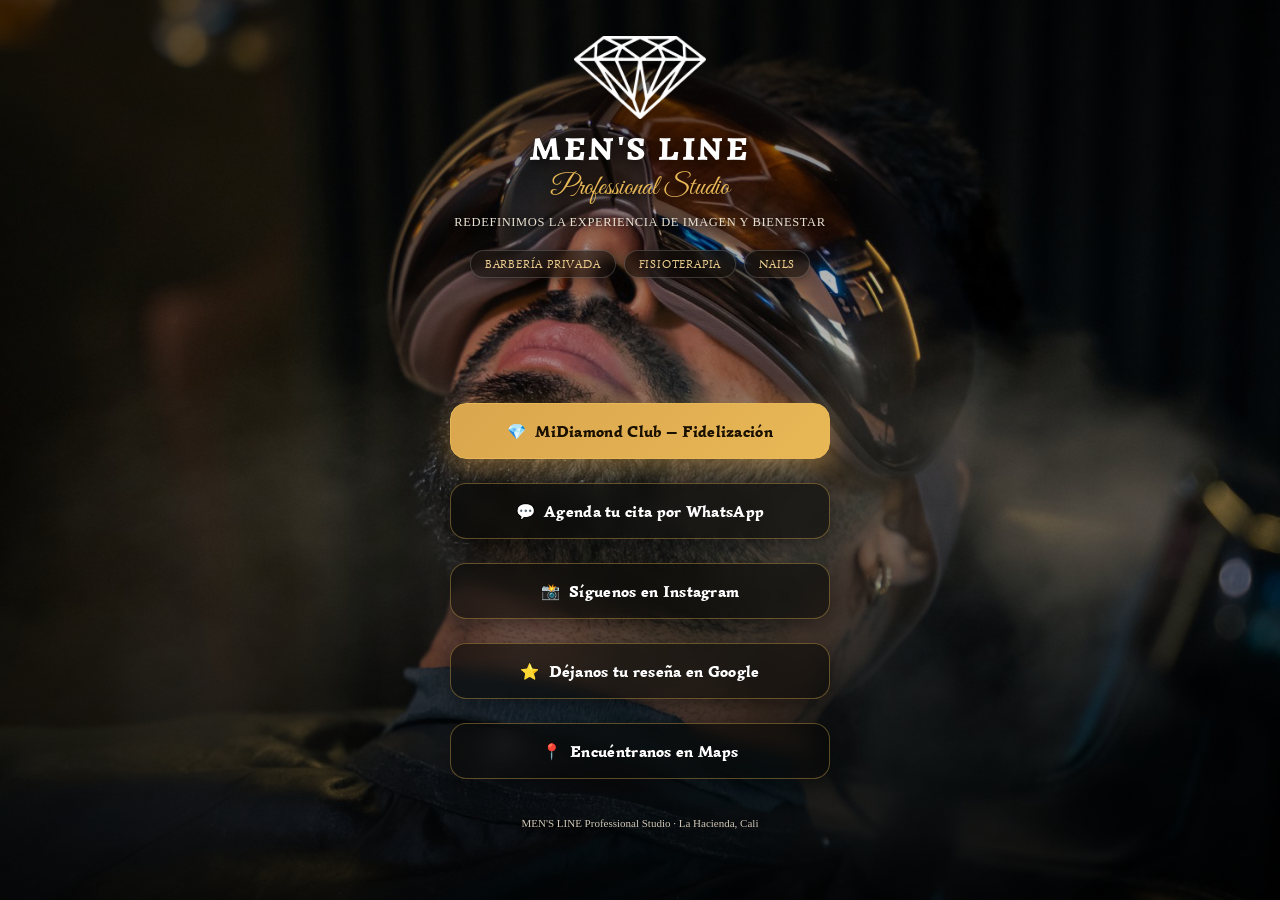
==== index.html @ e8a6804f "Fondo video 4K en linktree, sin muestras de tarjetas; loyalty: carrusel de fotos y escalera de recom" ====
<!doctype html>
<html lang="es"><head><meta charset="utf-8">
<meta name="viewport" content="width=device-width,initial-scale=1">
<title>MEN'S LINE Professional Studio</title>
<link href="https://fonts.googleapis.com/css2?family=Simonetta:wght@400;900&family=Great+Vibes&display=swap" rel="stylesheet">
<style>
  *{box-sizing:border-box}
  body{margin:0;background:#000;color:#eee;font-family:'Simonetta',serif;min-height:100vh}
  /* ══ VIDEO DE FONDO (sin recorte de calidad en lo perceptible) ══ */
  .bgvideo{position:fixed;inset:0;width:100%;height:100%;object-fit:cover;z-index:-2}
  .bgveil{position:fixed;inset:0;z-index:-1;
    background:linear-gradient(180deg,rgba(0,0,0,.62) 0%,rgba(0,0,0,.28) 32%,rgba(0,0,0,.34) 60%,rgba(0,0,0,.8) 100%)}
  .wrap{max-width:420px;margin:0 auto;padding:34px 20px 60px;text-align:center;display:flex;flex-direction:column;min-height:100svh}
  .logo{width:132px;margin:2px auto 10px;display:block;filter:drop-shadow(0 4px 18px rgba(0,0,0,.75))}
  h1{margin:0;color:#fff;font-size:32px;font-weight:900;letter-spacing:2.5px;text-shadow:0 2px 16px rgba(0,0,0,.85)}
  .script{font-family:'Great Vibes',cursive;font-weight:400;color:#e8b856;font-size:28px;margin:0 0 6px;text-shadow:0 2px 10px rgba(0,0,0,.8)}
  .sub{color:#e9e2d2;font-size:12.5px;font-family:Georgia,serif;margin:4px 0 20px;letter-spacing:.6px;text-shadow:0 1px 8px rgba(0,0,0,.9)}
  .services{display:flex;gap:8px;justify-content:center;flex-wrap:wrap;margin-bottom:24px}
  .services span{border:1px solid #ffffff2e;background:rgba(10,8,4,.55);backdrop-filter:blur(6px);color:#f0d190;border-radius:999px;
    padding:6px 14px;font-size:11.5px;letter-spacing:.8px;box-shadow:0 2px 10px rgba(0,0,0,.35)}
  .spacer{flex:1}
  a.btn{display:flex;align-items:center;justify-content:center;background:rgba(8,7,5,.6);border:1px solid rgba(232,184,86,.38);
    backdrop-filter:blur(8px);border-radius:16px;padding:16px 16px;margin:12px 0;color:#fff;text-decoration:none;font-size:15.5px;font-weight:700;
    transition:.18s;box-shadow:0 6px 22px rgba(0,0,0,.5);letter-spacing:.3px}
  a.btn:hover,a.btn:active{background:rgba(60,44,20,.72);border-color:#e8b856;transform:translateY(-1px)}
  a.btn.star{background:linear-gradient(135deg,#daa64e,#e8b856);color:#1a1000;border-color:#e8b856;box-shadow:0 8px 26px rgba(218,166,78,.45)}
  a.btn.star:hover,a.btn.star:active{background:linear-gradient(135deg,#e8b856,#f4d27a)}
  .ico{margin-right:9px}
  .foot{color:#cfc6b4;font-size:11px;margin-top:26px;font-family:Georgia,serif;text-shadow:0 1px 8px rgba(0,0,0,.9)}
  @media (prefers-reduced-motion:reduce){.bgvideo{display:none}}
</style></head><body>
<video class="bgvideo" src="assets/fondo.mp4" autoplay muted loop playsinline poster="assets/web/foto1.jpg"></video>
<div class="bgveil"></div>
<div class="wrap">
  <img class="logo" src="logo_diamante.png" alt="MEN'S LINE">
  <h1>MEN'S LINE</h1>
  <p class="script">Professional Studio</p>
  <p class="sub">REDEFINIMOS LA EXPERIENCIA DE IMAGEN Y BIENESTAR</p>

  <div class="services">
    <span>BARBERÍA PRIVADA</span><span>FISIOTERAPIA</span><span>NAILS</span>
  </div>

  <div class="spacer"></div>

  <a class="btn star" href="loyalty/index.html"><span class="ico">💎</span>MiDiamond Club — Fidelización</a>
  <a class="btn" href="https://wa.me/573148761424" target="_blank"><span class="ico">💬</span>Agenda tu cita por WhatsApp</a>
  <a class="btn" href="https://www.instagram.com/menslinestudio" target="_blank"><span class="ico">📸</span>Síguenos en Instagram</a>
  <a class="btn" href="https://is.gd/menslinerev" target="_blank"><span class="ico">⭐</span>Déjanos tu reseña en Google</a>
  <a class="btn" href="https://maps.google.com/?cid=2185886682577761685" target="_blank"><span class="ico">📍</span>Encuéntranos en Maps</a>

  <p class="foot">MEN'S LINE Professional Studio · La Hacienda, Cali</p>
</div></body></html>
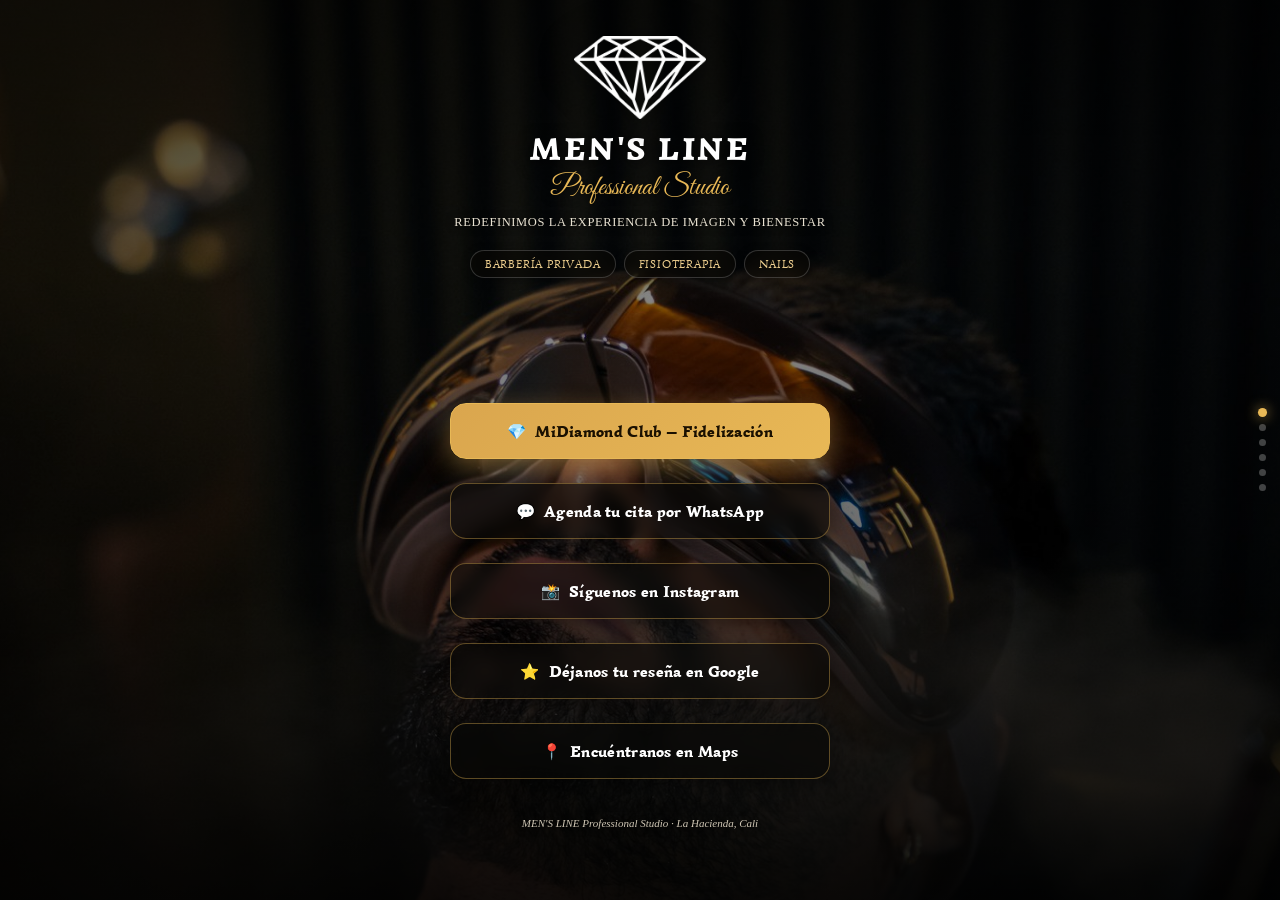
==== commit bae3a1a0: "Fondo del linktree ahora es carrusel de fotos con veladura y puntos; video retirado; loyalty: rutas " ====
--- a/index.html
+++ b/index.html
@@ -1,15 +1,19 @@
-<!doctype html>
-<html lang="es"><head><meta charset="utf-8">
+<!doctype html><html lang="es"><head><meta charset="utf-8">
 <meta name="viewport" content="width=device-width,initial-scale=1">
 <title>MEN'S LINE Professional Studio</title>
 <link href="https://fonts.googleapis.com/css2?family=Simonetta:wght@400;900&family=Great+Vibes&display=swap" rel="stylesheet">
 <style>
   *{box-sizing:border-box}
   body{margin:0;background:#000;color:#eee;font-family:'Simonetta',serif;min-height:100vh}
-  /* ══ VIDEO DE FONDO (sin recorte de calidad en lo perceptible) ══ */
-  .bgvideo{position:fixed;inset:0;width:100%;height:100%;object-fit:cover;z-index:-2}
+  /* ══ CARRUSEL DE FOTOS COMO FONDO (cruce suave cada 4 s, caras siempre visibles) ══ */
+  .bg{position:fixed;inset:0;z-index:-2}
+  .bg img{position:absolute;inset:0;width:100%;height:100%;object-fit:cover;object-position:center 22%;
+    opacity:0;transition:opacity 1.2s ease;transform:scale(1.04)}
+  .bg img.on{opacity:1;animation:kb 5.2s linear forwards}
+  @keyframes kb{from{transform:scale(1.04)}to{transform:scale(1.12)}}
   .bgveil{position:fixed;inset:0;z-index:-1;
-    background:linear-gradient(180deg,rgba(0,0,0,.62) 0%,rgba(0,0,0,.28) 32%,rgba(0,0,0,.34) 60%,rgba(0,0,0,.8) 100%)}
+    background:linear-gradient(180deg,rgba(0,0,0,.66) 0%,rgba(0,0,0,.34) 30%,rgba(0,0,0,.40) 62%,rgba(0,0,0,.86) 100%),
+    radial-gradient(120% 90% at 50% 40%,rgba(0,0,0,.18),rgba(0,0,0,.58))}
   .wrap{max-width:420px;margin:0 auto;padding:34px 20px 60px;text-align:center;display:flex;flex-direction:column;min-height:100svh}
   .logo{width:132px;margin:2px auto 10px;display:block;filter:drop-shadow(0 4px 18px rgba(0,0,0,.75))}
   h1{margin:0;color:#fff;font-size:32px;font-weight:900;letter-spacing:2.5px;text-shadow:0 2px 16px rgba(0,0,0,.85)}
@@ -26,11 +30,14 @@
   a.btn.star{background:linear-gradient(135deg,#daa64e,#e8b856);color:#1a1000;border-color:#e8b856;box-shadow:0 8px 26px rgba(218,166,78,.45)}
   a.btn.star:hover,a.btn.star:active{background:linear-gradient(135deg,#e8b856,#f4d27a)}
   .ico{margin-right:9px}
-  .foot{color:#cfc6b4;font-size:11px;margin-top:26px;font-family:Georgia,serif;text-shadow:0 1px 8px rgba(0,0,0,.9)}
-  @media (prefers-reduced-motion:reduce){.bgvideo{display:none}}
+  .dots{position:fixed;right:14px;top:50%;transform:translateY(-50%);z-index:1;display:flex;flex-direction:column;gap:8px}
+  .dots i{width:7px;height:7px;border-radius:50%;background:#ffffff40;transition:.3s}
+  .dots i.on{background:#e8b856;box-shadow:0 0 10px rgba(232,184,86,.8);transform:scale(1.3)}
+  .foot{color:#cfc6b4;font-size:11px;margin-top:26px;font-family:Georgia,serif;text-shadow:0 1px 8px rgba(0,0,0,.9);font-style:italic}
 </style></head><body>
-<video class="bgvideo" src="assets/fondo.mp4" autoplay muted loop playsinline poster="assets/web/foto1.jpg"></video>
+<div class="bg" id="bg"></div>
 <div class="bgveil"></div>
+<div class="dots" id="dots"></div>
 <div class="wrap">
   <img class="logo" src="logo_diamante.png" alt="MEN'S LINE">
   <h1>MEN'S LINE</h1>
@@ -50,4 +57,24 @@
   <a class="btn" href="https://maps.google.com/?cid=2185886682577761685" target="_blank"><span class="ico">📍</span>Encuéntranos en Maps</a>
 
   <p class="foot">MEN'S LINE Professional Studio · La Hacienda, Cali</p>
-</div></body></html>
+</div>
+<script>
+const FOTOS = ["assets/web/foto1.jpg","assets/web/foto2.jpg","assets/web/foto3.jpg",
+               "assets/web/foto4.jpg","assets/web/foto5.jpg","assets/web/foto6.jpg"];
+const bg = document.getElementById("bg"), dots = document.getElementById("dots");
+let idx = 0, imgs = [];
+FOTOS.forEach((src, i) => {
+  const im = new Image(); im.src = src; im.alt = ""; bg.appendChild(im); imgs.push(im);
+  const d = document.createElement("i"); dots.appendChild(d);
+});
+// arranco cuando la primera esté lista (o ya cargada)
+imgs[0].addEventListener("load", next, {once:true});
+if (imgs[0].complete) next();
+setTimeout(() => { if (!bg.querySelector(".on")) next(); }, 2500); // por si una foto falla
+function next(){
+  imgs.forEach(im => im.classList.remove("on"));
+  [...dots.children].forEach(d => d.classList.remove("on"));
+  imgs[idx].classList.add("on"); dots.children[idx].classList.add("on");
+  clearTimeout(window.__t); window.__t = setTimeout(() => { idx = (idx+1) % imgs.length; next(); }, 4200);
+}
+</script></body></html>
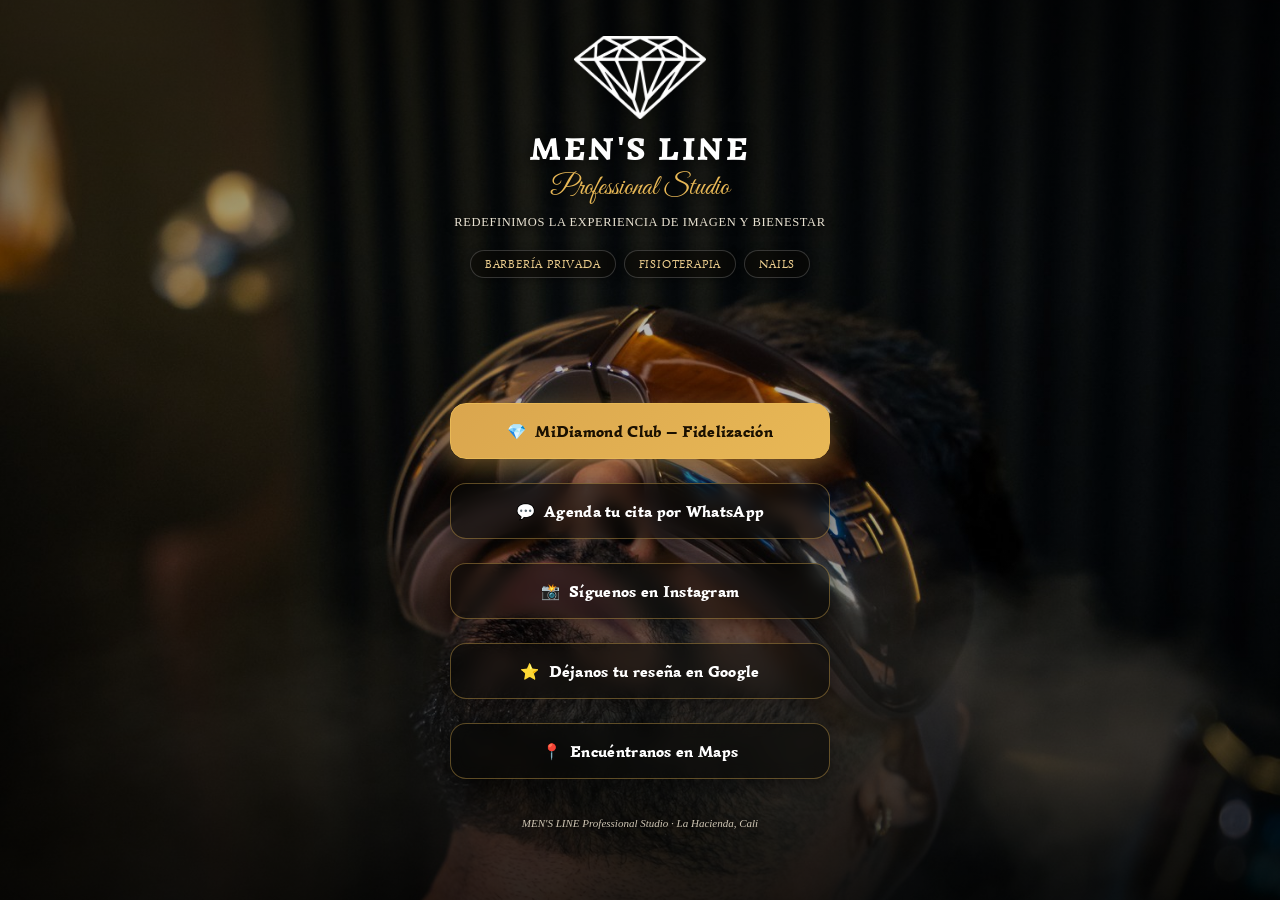
==== commit debb0bf9: "Fidelización: fotos como fondo con veladura; linktree: video de vuelta alineado arriba (caras visibl" ====
--- a/index.html
+++ b/index.html
@@ -5,15 +5,10 @@
 <style>
   *{box-sizing:border-box}
   body{margin:0;background:#000;color:#eee;font-family:'Simonetta',serif;min-height:100vh}
-  /* ══ CARRUSEL DE FOTOS COMO FONDO (cruce suave cada 4 s, caras siempre visibles) ══ */
-  .bg{position:fixed;inset:0;z-index:-2}
-  .bg img{position:absolute;inset:0;width:100%;height:100%;object-fit:cover;object-position:center 22%;
-    opacity:0;transition:opacity 1.2s ease;transform:scale(1.04)}
-  .bg img.on{opacity:1;animation:kb 5.2s linear forwards}
-  @keyframes kb{from{transform:scale(1.04)}to{transform:scale(1.12)}}
+  /* ══ VIDEO DE FONDO (alineado arriba para que las caras se vean completas) ══ */
+  .bgvideo{position:fixed;inset:0;width:100%;height:100%;object-fit:cover;object-position:center 20%;z-index:-2}
   .bgveil{position:fixed;inset:0;z-index:-1;
-    background:linear-gradient(180deg,rgba(0,0,0,.66) 0%,rgba(0,0,0,.34) 30%,rgba(0,0,0,.40) 62%,rgba(0,0,0,.86) 100%),
-    radial-gradient(120% 90% at 50% 40%,rgba(0,0,0,.18),rgba(0,0,0,.58))}
+    background:linear-gradient(180deg,rgba(0,0,0,.62) 0%,rgba(0,0,0,.28) 32%,rgba(0,0,0,.34) 60%,rgba(0,0,0,.8) 100%)}
   .wrap{max-width:420px;margin:0 auto;padding:34px 20px 60px;text-align:center;display:flex;flex-direction:column;min-height:100svh}
   .logo{width:132px;margin:2px auto 10px;display:block;filter:drop-shadow(0 4px 18px rgba(0,0,0,.75))}
   h1{margin:0;color:#fff;font-size:32px;font-weight:900;letter-spacing:2.5px;text-shadow:0 2px 16px rgba(0,0,0,.85)}
@@ -34,10 +29,10 @@
   .dots i{width:7px;height:7px;border-radius:50%;background:#ffffff40;transition:.3s}
   .dots i.on{background:#e8b856;box-shadow:0 0 10px rgba(232,184,86,.8);transform:scale(1.3)}
   .foot{color:#cfc6b4;font-size:11px;margin-top:26px;font-family:Georgia,serif;text-shadow:0 1px 8px rgba(0,0,0,.9);font-style:italic}
+  @media (max-width:420px){ .wrap{padding:26px 16px 50px} h1{font-size:27px} .logo{width:112px} a.btn{font-size:14.5px;padding:14px} }
 </style></head><body>
-<div class="bg" id="bg"></div>
+<video class="bgvideo" src="assets/fondo.mp4" autoplay muted loop playsinline poster="assets/web/foto1.jpg"></video>
 <div class="bgveil"></div>
-<div class="dots" id="dots"></div>
 <div class="wrap">
   <img class="logo" src="logo_diamante.png" alt="MEN'S LINE">
   <h1>MEN'S LINE</h1>
@@ -58,23 +53,3 @@
 
   <p class="foot">MEN'S LINE Professional Studio · La Hacienda, Cali</p>
 </div>
-<script>
-const FOTOS = ["assets/web/foto1.jpg","assets/web/foto2.jpg","assets/web/foto3.jpg",
-               "assets/web/foto4.jpg","assets/web/foto5.jpg","assets/web/foto6.jpg"];
-const bg = document.getElementById("bg"), dots = document.getElementById("dots");
-let idx = 0, imgs = [];
-FOTOS.forEach((src, i) => {
-  const im = new Image(); im.src = src; im.alt = ""; bg.appendChild(im); imgs.push(im);
-  const d = document.createElement("i"); dots.appendChild(d);
-});
-// arranco cuando la primera esté lista (o ya cargada)
-imgs[0].addEventListener("load", next, {once:true});
-if (imgs[0].complete) next();
-setTimeout(() => { if (!bg.querySelector(".on")) next(); }, 2500); // por si una foto falla
-function next(){
-  imgs.forEach(im => im.classList.remove("on"));
-  [...dots.children].forEach(d => d.classList.remove("on"));
-  imgs[idx].classList.add("on"); dots.children[idx].classList.add("on");
-  clearTimeout(window.__t); window.__t = setTimeout(() => { idx = (idx+1) % imgs.length; next(); }, 4200);
-}
-</script></body></html>
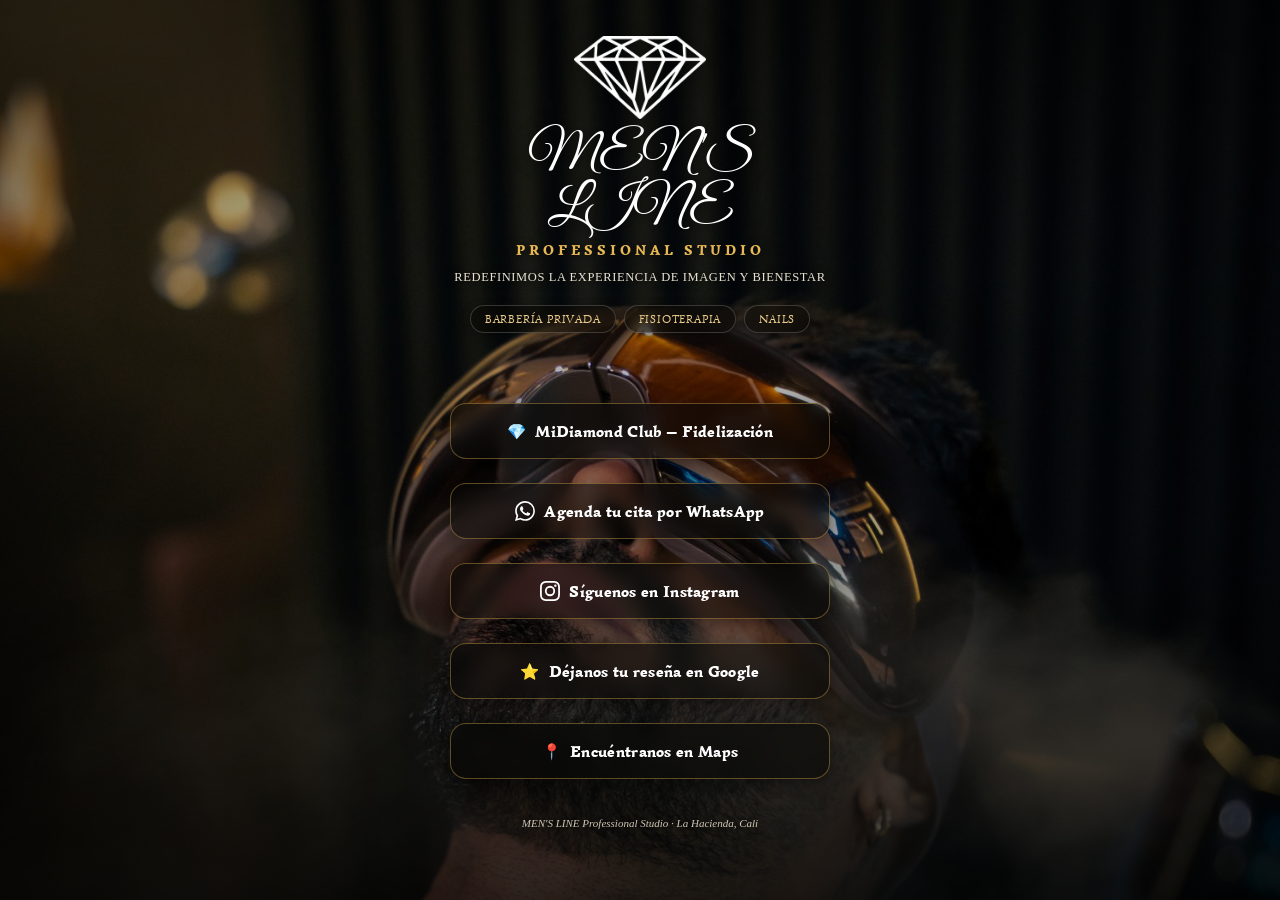
==== commit 0866f417: "Linktree: script (The Youngest→Great Vibes como dominante) + Simonetta combinada; iconos reales What" ====
--- a/index.html
+++ b/index.html
@@ -3,6 +3,9 @@
 <title>MEN'S LINE Professional Studio</title>
 <link href="https://fonts.googleapis.com/css2?family=Simonetta:wght@400;900&family=Great+Vibes&display=swap" rel="stylesheet">
 <style>
+  /* Iconos SVG de marca (WhatsApp / Instagram) */
+  .ico svg{width:20px;height:20px;display:block;fill:currentColor}
+  .ico{margin-right:10px;display:inline-flex}
   *{box-sizing:border-box}
   body{margin:0;background:#000;color:#eee;font-family:'Simonetta',serif;min-height:100vh}
   /* ══ VIDEO DE FONDO (alineado arriba para que las caras se vean completas) ══ */
@@ -11,8 +14,8 @@
     background:linear-gradient(180deg,rgba(0,0,0,.62) 0%,rgba(0,0,0,.28) 32%,rgba(0,0,0,.34) 60%,rgba(0,0,0,.8) 100%)}
   .wrap{max-width:420px;margin:0 auto;padding:34px 20px 60px;text-align:center;display:flex;flex-direction:column;min-height:100svh}
   .logo{width:132px;margin:2px auto 10px;display:block;filter:drop-shadow(0 4px 18px rgba(0,0,0,.75))}
-  h1{margin:0;color:#fff;font-size:32px;font-weight:900;letter-spacing:2.5px;text-shadow:0 2px 16px rgba(0,0,0,.85)}
-  .script{font-family:'Great Vibes',cursive;font-weight:400;color:#e8b856;font-size:28px;margin:0 0 6px;text-shadow:0 2px 10px rgba(0,0,0,.8)}
+  h1{margin:0;color:#fff;font-family:'Great Vibes',cursive;font-weight:400;font-size:52px;line-height:1.05;letter-spacing:.5px;text-shadow:0 2px 16px rgba(0,0,0,.85)}
+  .script{font-family:'Simonetta',serif;font-weight:900;color:#e8b856;font-size:14px;letter-spacing:4px;margin:2px 0 6px;text-transform:uppercase;text-shadow:0 1px 10px rgba(0,0,0,.8)}
   .sub{color:#e9e2d2;font-size:12.5px;font-family:Georgia,serif;margin:4px 0 20px;letter-spacing:.6px;text-shadow:0 1px 8px rgba(0,0,0,.9)}
   .services{display:flex;gap:8px;justify-content:center;flex-wrap:wrap;margin-bottom:24px}
   .services span{border:1px solid #ffffff2e;background:rgba(10,8,4,.55);backdrop-filter:blur(6px);color:#f0d190;border-radius:999px;
@@ -29,9 +32,9 @@
   .dots i{width:7px;height:7px;border-radius:50%;background:#ffffff40;transition:.3s}
   .dots i.on{background:#e8b856;box-shadow:0 0 10px rgba(232,184,86,.8);transform:scale(1.3)}
   .foot{color:#cfc6b4;font-size:11px;margin-top:26px;font-family:Georgia,serif;text-shadow:0 1px 8px rgba(0,0,0,.9);font-style:italic}
-  @media (max-width:420px){ .wrap{padding:26px 16px 50px} h1{font-size:27px} .logo{width:112px} a.btn{font-size:14.5px;padding:14px} }
+  @media (max-width:420px){ .wrap{padding:26px 16px 50px} h1{font-size:42px} .logo{width:112px} a.btn{font-size:14.5px;padding:14px} }
 </style></head><body>
-<video class="bgvideo" src="assets/fondo.mp4" autoplay muted loop playsinline poster="assets/web/foto1.jpg"></video>
+<video class="bgvideo" src="assets/fondo.mp4" autoplay muted loop playsinline preload="auto" poster="assets/web/foto1.jpg"></video>
 <div class="bgveil"></div>
 <div class="wrap">
   <img class="logo" src="logo_diamante.png" alt="MEN'S LINE">
@@ -45,11 +48,23 @@
 
   <div class="spacer"></div>
 
-  <a class="btn star" href="loyalty/index.html"><span class="ico">💎</span>MiDiamond Club — Fidelización</a>
-  <a class="btn" href="https://wa.me/573148761424" target="_blank"><span class="ico">💬</span>Agenda tu cita por WhatsApp</a>
-  <a class="btn" href="https://www.instagram.com/menslinestudio" target="_blank"><span class="ico">📸</span>Síguenos en Instagram</a>
+  <a class="btn" href="loyalty/index.html"><span class="ico">💎</span>MiDiamond Club — Fidelización</a>
+  <a class="btn" href="https://wa.me/573148761424" target="_blank"><span class="ico"><svg viewBox="0 0 24 24"><path d="M17.472 14.382c-.297-.149-1.758-.867-2.03-.967-.273-.099-.471-.148-.67.15-.197.297-.767.966-.94 1.164-.173.199-.347.223-.644.075-.297-.15-1.255-.463-2.39-1.475-.883-.788-1.48-1.761-1.653-2.059-.173-.297-.018-.458.13-.606.134-.133.297-.347.446-.52.149-.174.198-.298.298-.497.099-.198.05-.371-.025-.52-.075-.149-.669-1.612-.916-2.207-.242-.579-.487-.5-.669-.51-.173-.008-.371-.01-.57-.01-.198 0-.52.074-.792.372-.272.297-1.04 1.016-1.04 2.479 0 1.462 1.065 2.875 1.213 3.074.149.198 2.096 3.2 5.077 4.487.709.306 1.262.489 1.694.625.712.227 1.36.195 1.871.118.571-.085 1.758-.719 2.006-1.413.248-.694.248-1.289.173-1.413-.074-.124-.272-.198-.57-.347m-5.421 7.403h-.004a9.87 9.87 0 0 1-5.031-1.378l-.361-.214-3.741.982.998-3.648-.235-.374a9.86 9.86 0 0 1-1.51-5.26c.001-5.45 4.436-9.884 9.888-9.884 2.64 0 5.122 1.03 6.988 2.898a9.825 9.825 0 0 1 2.893 6.994c-.003 5.45-4.437 9.885-9.885 9.885m8.413-18.297A11.815 11.815 0 0 0 12.05 0C5.495 0 .16 5.335.157 11.892c0 2.096.547 4.142 1.588 5.945L0 24l6.305-1.654a11.882 11.882 0 0 0 5.683 1.448h.005c6.554 0 11.89-5.335 11.893-11.893A11.821 11.821 0 0 0 20.464 3.488"/></svg></span>Agenda tu cita por WhatsApp</a>
+  <a class="btn" href="https://www.instagram.com/menslinestudio" target="_blank"><span class="ico"><svg viewBox="0 0 24 24"><path d="M12 2.163c3.204 0 3.584.012 4.85.07 1.17.053 1.805.249 2.227.415.56.217.958.477 1.379.897.419.42.679.819.896 1.378.167.42.362 1.055.414 2.227.058 1.266.07 1.646.07 4.85s-.012 3.584-.07 4.85c-.052 1.17-.247 1.805-.414 2.227a3.727 3.727 0 0 1-.896 1.378c-.42.419-.819.679-1.378.896-.422.167-1.056.362-2.227.414-1.266.058-1.646.07-4.85.07s-3.584-.012-4.85-.07c-1.17-.052-1.805-.247-2.227-.414a3.728 3.728 0 0 1-1.378-.896 3.727 3.727 0 0 1-.896-1.378c-.167-.422-.362-1.056-.415-2.227-.057-1.266-.07-1.646-.07-4.85s.013-3.584.07-4.85c.053-1.172.248-1.807.415-2.227.217-.559.477-.958.896-1.378.42-.42.82-.68 1.378-.897.422-.166 1.057-.362 2.227-.414 1.266-.058 1.646-.07 4.85-.07M12 0C8.741 0 8.333.014 7.053.072 5.775.132 4.905.333 4.14.63c-.79.306-1.459.718-2.126 1.384S.914 3.35.631 4.14C.333 4.905.131 5.775.072 7.053.014 8.333 0 8.741 0 12s.014 3.667.072 4.947c.06 1.277.261 2.148.558 2.913.306.788.717 1.459 1.384 2.126.667.666 1.336 1.079 2.126 1.384.766.296 1.636.499 2.913.558C8.333 23.988 8.741 24 12 24s3.667-.012 4.947-.072c1.277-.06 2.148-.262 2.913-.558a5.712 5.712 0 0 0 2.126-1.384 5.706 5.706 0 0 0 1.384-2.126c.296-.765.499-1.636.558-2.913.058-1.28.072-1.688.072-4.947s-.014-3.667-.072-4.947c-.06-1.277-.262-2.149-.558-2.913a5.71 5.71 0 0 0-1.384-2.126A5.705 5.705 0 0 0 19.86.63c-.765-.297-2.148-.262-2.913-.558C15.667.014 15.259 0 12 0zm0 5.838a6.162 6.162 0 1 0 0 12.324 6.162 6.162 0 0 0 0-12.324zM12 16a4 4 0 1 1 0-8 4 4 0 0 1 0 8zm6.406-11.845a1.44 1.44 0 1 0 0 2.881 1.44 1.44 0 0 0 0-2.881z"/></svg></span>Síguenos en Instagram</a>
   <a class="btn" href="https://is.gd/menslinerev" target="_blank"><span class="ico">⭐</span>Déjanos tu reseña en Google</a>
   <a class="btn" href="https://maps.google.com/?cid=2185886682577761685" target="_blank"><span class="ico">📍</span>Encuéntranos en Maps</a>
 
   <p class="foot">MEN'S LINE Professional Studio · La Hacienda, Cali</p>
 </div>
+<script>
+/* iOS: modo ahorro de datos/batería bloquea autoplay → reintentos y play al primer toque */
+(function(){
+  const v = document.querySelector("video.bgvideo");
+  if (!v) return;
+  const tryPlay = () => { const p = v.play(); if (p) p.catch(()=>{}); };
+  tryPlay();
+  ["touchstart","click","scroll","pointerdown"].forEach(e =>
+    document.addEventListener(e, tryPlay, {once:false, capture:true, passive:true}));
+  document.addEventListener("visibilitychange", () => { if (!document.hidden) tryPlay(); });
+})();
+</script>
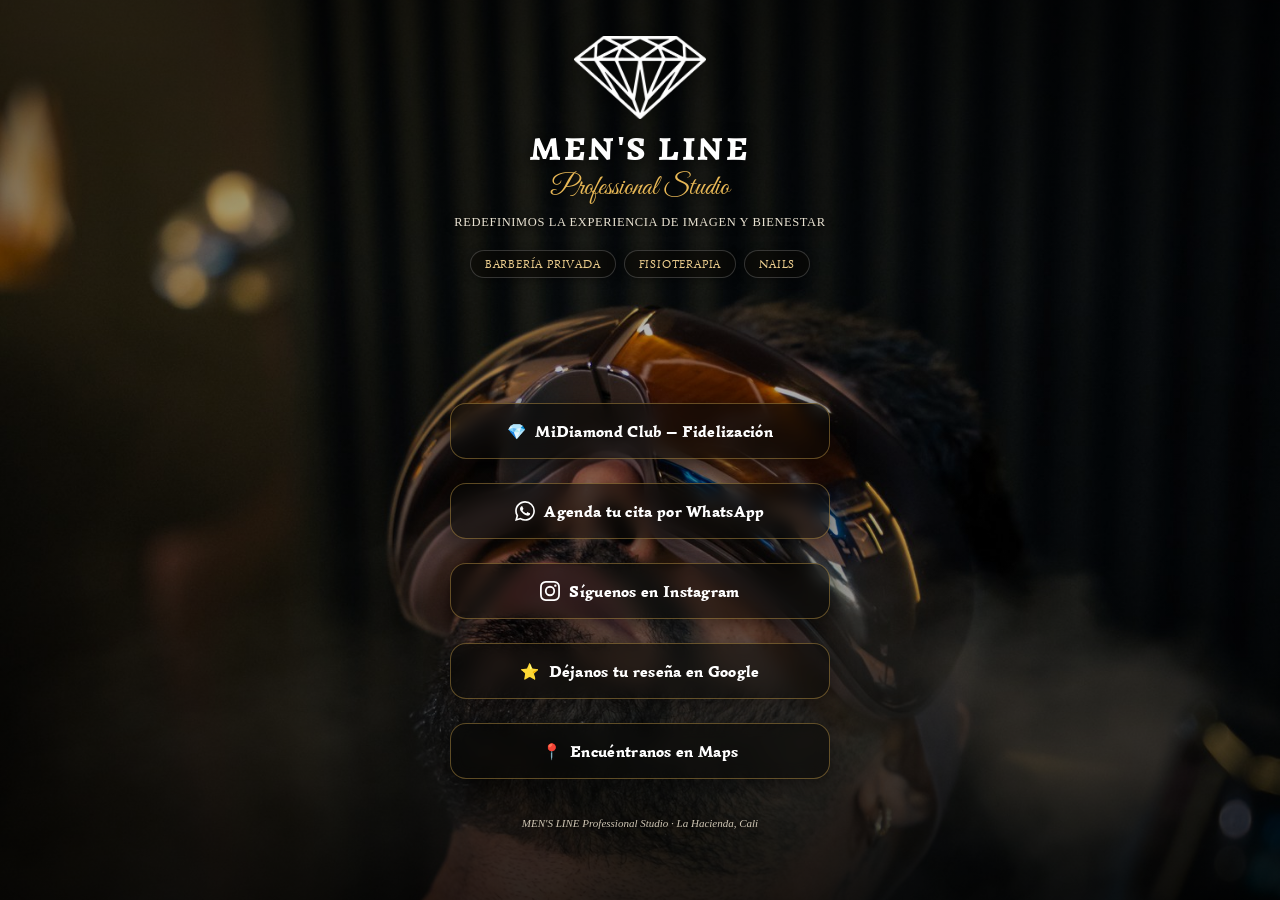
==== commit cd14e3ee: "Volver títulos a lo anterior (linktree h1 Simonetta 900 + script Great Vibes; loyalty h1 MensLine Di" ====
--- a/index.html
+++ b/index.html
@@ -14,8 +14,8 @@
     background:linear-gradient(180deg,rgba(0,0,0,.62) 0%,rgba(0,0,0,.28) 32%,rgba(0,0,0,.34) 60%,rgba(0,0,0,.8) 100%)}
   .wrap{max-width:420px;margin:0 auto;padding:34px 20px 60px;text-align:center;display:flex;flex-direction:column;min-height:100svh}
   .logo{width:132px;margin:2px auto 10px;display:block;filter:drop-shadow(0 4px 18px rgba(0,0,0,.75))}
-  h1{margin:0;color:#fff;font-family:'Great Vibes',cursive;font-weight:400;font-size:52px;line-height:1.05;letter-spacing:.5px;text-shadow:0 2px 16px rgba(0,0,0,.85)}
-  .script{font-family:'Simonetta',serif;font-weight:900;color:#e8b856;font-size:14px;letter-spacing:4px;margin:2px 0 6px;text-transform:uppercase;text-shadow:0 1px 10px rgba(0,0,0,.8)}
+  h1{margin:0;color:#fff;font-size:32px;font-weight:900;letter-spacing:2.5px;text-shadow:0 2px 16px rgba(0,0,0,.85)}
+  .script{font-family:'Great Vibes',cursive;font-weight:400;color:#e8b856;font-size:28px;margin:0 0 6px;text-shadow:0 2px 10px rgba(0,0,0,.8)}
   .sub{color:#e9e2d2;font-size:12.5px;font-family:Georgia,serif;margin:4px 0 20px;letter-spacing:.6px;text-shadow:0 1px 8px rgba(0,0,0,.9)}
   .services{display:flex;gap:8px;justify-content:center;flex-wrap:wrap;margin-bottom:24px}
   .services span{border:1px solid #ffffff2e;background:rgba(10,8,4,.55);backdrop-filter:blur(6px);color:#f0d190;border-radius:999px;
@@ -32,7 +32,7 @@
   .dots i{width:7px;height:7px;border-radius:50%;background:#ffffff40;transition:.3s}
   .dots i.on{background:#e8b856;box-shadow:0 0 10px rgba(232,184,86,.8);transform:scale(1.3)}
   .foot{color:#cfc6b4;font-size:11px;margin-top:26px;font-family:Georgia,serif;text-shadow:0 1px 8px rgba(0,0,0,.9);font-style:italic}
-  @media (max-width:420px){ .wrap{padding:26px 16px 50px} h1{font-size:42px} .logo{width:112px} a.btn{font-size:14.5px;padding:14px} }
+  @media (max-width:420px){ .wrap{padding:26px 16px 50px} h1{font-size:27px} .logo{width:112px} a.btn{font-size:14.5px;padding:14px} }
 </style></head><body>
 <video class="bgvideo" src="assets/fondo.mp4" autoplay muted loop playsinline preload="auto" poster="assets/web/foto1.jpg"></video>
 <div class="bgveil"></div>
